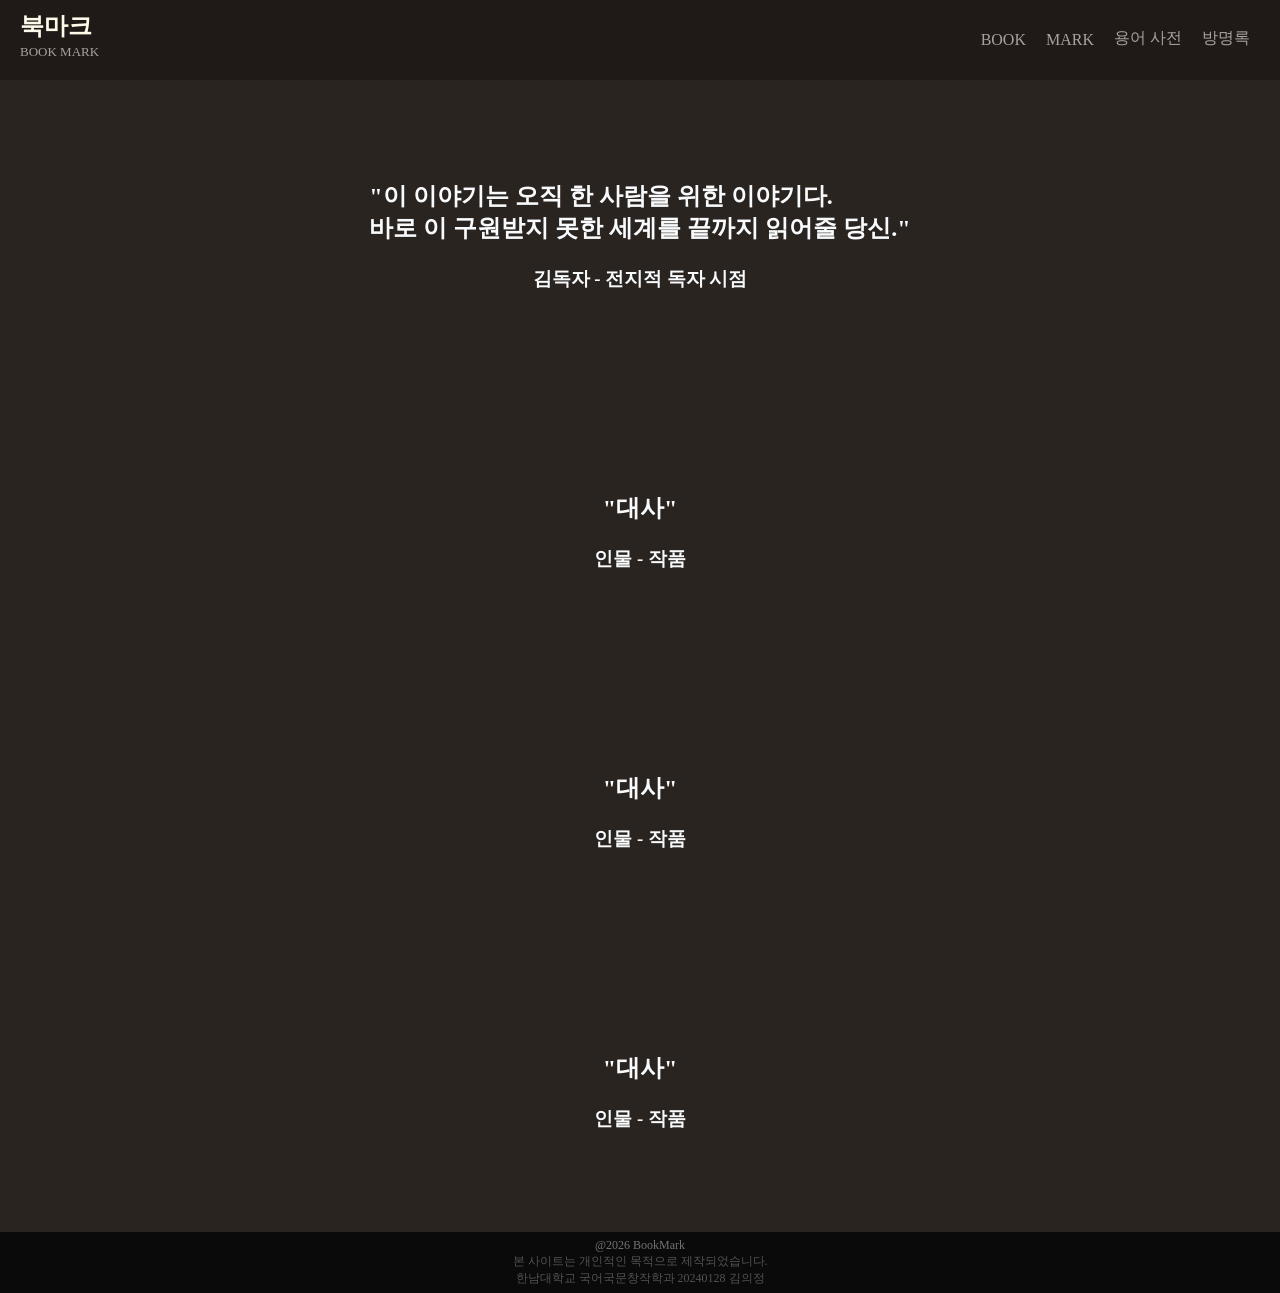
==== MARK.html @ d1b1fba8 "Add files via upload" ====
<!DOCTYPE html>
<html>
<head>
    <title>BOOK MARK</title>
    <link rel="stylesheet" href="viewer2.css">
</head>
<body>
    <!--상단-->
    <div id="top">
        <!--헤더-->
        <div class="pull-left">
            <header id="title">
                <div>
                    <h2 id="title-text">북마크</h2>
                    <span id="subtitle">BOOK MARK</span>
                </div>
            </header>
        </div>
        <!--네비게이션-->
        <div class="pull-right array">
            <nav id="main-nav">
                <ul class="outer-menu">
                    <li class="outer-menu-item enp"><a href="BOOKMARK.html" class="hyper">BOOK</a></li>
                    <li class="outer-menu-item enp"><a href="MARK.html" class="hyper">MARK</a></li>
                    <li class="outer-menu-item krp"><a href="용어사전.html" class="hyper">용어 사전</a></li>
                    <li class="outer-menu-item krp"><a href="방명록.html" class="hyper">방명록</a></li>
                </ul>
            </nav>
        </div>
    </div>
    <!--메인-->
    <section id="main-space">
        <div id="mark-cover">
            <div id="mark1">
                <div id="jds-front"></div>
                <div class="mark" id="jds-back"></div>
                <div class="script">
                    <h1 class="script-main">"이 이야기는 오직 한 사람을 위한 이야기다.
                    <br>바로 이 구원받지 못한 세계를 끝까지 읽어줄 당신."</h1>
                    <div class="line"></div>
                    <div class="charactor"><h3><br>김독자 - 전지적 독자 시점</h3></div>
                </div>
            </div>
            <div id="mark2">
                <div id="jds-front"></div>
                <div class="mark" id="jds-back"></div>
                <div class="script">
                    <h1 class="script-main">"대사"</h1>
                    <div class="line"></div>
                    <div class="charactor"><h3><br>인물 - 작품</h3></div>
                </div>
            </div>
            <div id="mark3">
                <div id="jds-front"></div>
                <div class="mark" id="jds-back"></div>
                <div class="script">
                    <h1 class="script-main">"대사"</h1>
                    <div class="line"></div>
                    <div class="charactor"><h3><br>인물 - 작품</h3></div>
                </div>
            </div>
            <div id="mark4">
                <div id="jds-front"></div>
                <div class="mark" id="jds-back"></div>
                <div class="script">
                    <h1 class="script-main">"대사"</h1>
                    <div class="line"></div>
                    <div class="charactor"><h3><br>인물 - 작품</h3></div>
                </div>
            </div>
        </div>
    </section>
    <!--푸터-->
    <footer id="bottom">
        <div>
            <p>@2026 BookMark</p>
            <p class="footer-text">본 사이트는 개인적인 목적으로 제작되었습니다.</p>
            <p class="footer-text">한남대학교 국어국문창작학과 20240128 김의정</p>
        </div>
    </footer>
    <div></div>
</body>
</html>
---- viewer2.css ----
/* 초기화*/
*{
    margin: 0;
    padding: 0;
    font-family: ui-serif, Georgia, Cambria, "Times New Roman", Times, serif;
}

a{
    text-decoration: none;
}

li{
    list-style: none;
}

/*기본클래스*/
.pull-left{
    float: left;
}

.pull-right{
    float: right;
}  

.array{
    float: right;
    position: relative;
}

/*전체 구조*/
/*align-items: 플렉스 컨테이너 안의 모든 자식 요소를 교차축(세로) 기준으로 정렬 (center, flex-start, flex-end, stretch 등)*/
/*justify-content: space-between; : 두 요소를 양쪽 끝으로 배치합니다.*/
/*justify-content: center; : 가로 가운데 정렬 / align-items: center; : 세로 가운데 정렬*/
/*flex-direction: column;	자식 요소를 위에서 아래로 배치*/
/*top: 0;	화면 위쪽에서 0px 떨어진 위치*/
/*z-index: 50;	다른 요소보다 앞에 표시*/
/*position: sticky;	스크롤할 때 지정한 위치에 달라붙음*/
/*writing-mode: vertical-rl: 글을 세로쓰기 방식으로 배치*/
/*text-orientation: upright; 회전하지 않고 똑바로 표시*/

#top{
    padding: 10px 20px;
    background-color: #1f1a18;
    height: 60px;
    position: sticky;
    top: 0;
    z-index: 50;
}

body{
    background-color: #2a2421;
    color: #f8fafc;
    min-height: 100vh;
}

footer{
    background-color: #0a0a0a;
    padding: 6px 0;
    text-align: center;
    font-size: 0.75em;
    color: #737373;
}

/*메뉴*/
#title-text{
    color: #fffbeb;
}

#subtitle{
    color: #a8a29e;
    font-size: small;
}

.outer-menu-item{
    float: left;
    position: relative;
    padding: 18px 10px 2px 10px;
}

.enp{
    padding: 21px 10px 2px 10px
}

.krp{
    padding: 18px 10px 2px 10px
}

.hyper{
    color: #a8a29e;
}

/*메인*/
#main-space{
}

#main-des{
    margin: 30px;
}

#des-title{
    color: #fffbeb;
    margin: 10px;
    text-align: center;
}

#des{
    color: #a8a29e;
    text-align: center;
}

#length {
    margin: 15px 0;
    padding: 15px;
    font-size: 80%;
    color: #a8a29e;
    text-align: center;
}

/*책장*/
#main-content1{
    padding: 15px 15px 50px 15px;
}

#main-content2{
    padding: 15px 15px 0 15px;
}

#sec{
    padding: 0 15px 50px 15px;
}

#bc-title-cover{
    
}

.bookcase{
    background-color: rgb(28 25 23 / 0.6);
    margin: 15px 0 0 0;
    padding: 30px 25px 0 25px;
    border-radius: 12px 12px 0 0;
    border: 1px solid #292524;
    height: 300px;
    position: relative;
}

.shelf{
    height: 30px;
    border-radius: 0 0 10px 10px;
    padding: 0 25px;
    color: rgb(253 230 138 / 0.2);
    font-size: 10px;
    background: linear-gradient(180deg, #5d4037 0%, #3e2723 40%, #271714 100%);
    border-bottom: 6px solid #1a0f0d;
}

.shelf div{
    float: right;
    padding: 10px 0;
    color: rgb(253 230 138 / 0.2);
    font-size: 10px;
}

/*책*/
.book{
    float: left;
    position: relative;
}

.book-pak {
    position: absolute;
    bottom: 0;
}

.booksize{
    display: flex;
    margin: 0 3px;
    padding: 0 10px;
    position: relative;
    height: 270px;
    align-items: center;
    border: #0a0a0a solid;
}
.book p{
    font-size: 11px;
    writing-mode: vertical-rl;
    text-orientation: upright;  
}

.booklist{
 
}

.short1{
/*~100~*/   
    width: 20px;
}

.short2{
/*160~180*/
    width: 30px;
}
    
.middle1{
/*200~*/
    width: 40px;
}

.middle2{
/*500~*/
    width: 50px;
}

.middle3{
/*700~*/
    width: 60px;
}

.long1{
/*1000*/
    width: 100px;
}

.long3{
/*3000*/
    width: 220px;
}

/*마크*/
#main-space-mark{
}

.script{
    padding:100px 0 100px 0;
    width: 100%;
    
}
.script-main{
    display: flex;
    align-items: center;
    justify-content: center;
}

.charactor{
    display: flex;
    justify-content: center;
}

/*단어사전*/
#main-space-dic{
    width: 100vh;
    margin: 30px auto;
}

.dic-des{
    margin: 10px auto;
    text-align: center;
}

#dic-search{
    height: 40px;
}

#dic-search > div{
    margin: 0 10px 0 0;
    float: right;
}

#wordbox{
}

.word{
    margin: 15px 0 10px 0;
}

.word-des{
    margin: 0 0 30px 0;
}

/*푸터*/
.footer-text {
    color: #525252;
}
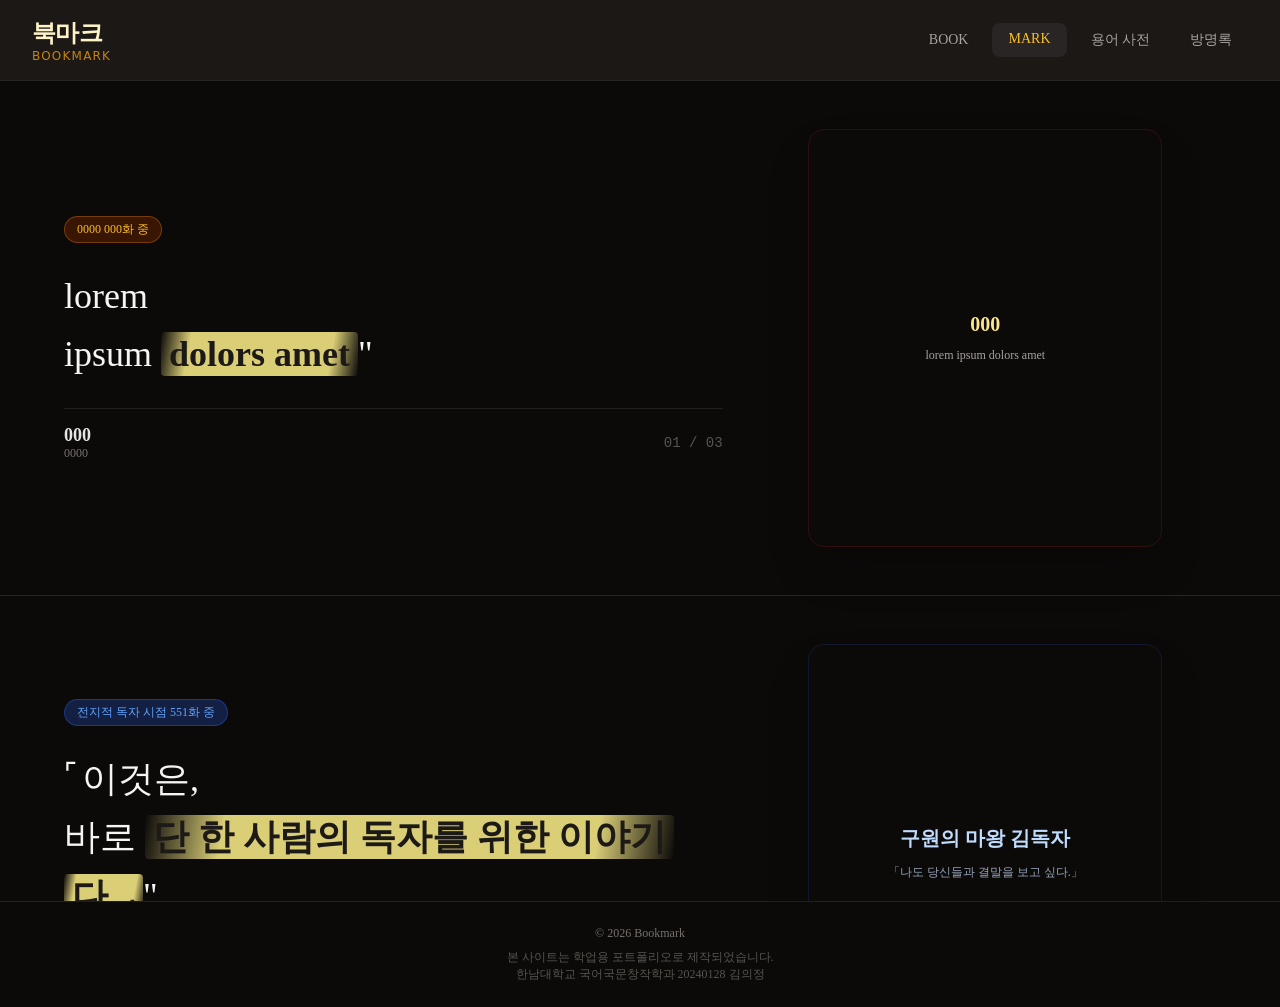
==== commit b51cced5: "Update MARK.html" ====
--- a/MARK.html
+++ b/MARK.html
@@ -1,83 +1,160 @@
 <!DOCTYPE html>
-<html>
+<html lang="ko">
 <head>
-    <title>BOOK MARK</title>
-    <link rel="stylesheet" href="viewer2.css">
+    <title>BOOKMARK</title>
+    <link rel="stylesheet" href="./viewer.css">
 </head>
 <body>
-    <!--상단-->
-    <div id="top">
-        <!--헤더-->
-        <div class="pull-left">
-            <header id="title">
-                <div>
-                    <h2 id="title-text">북마크</h2>
-                    <span id="subtitle">BOOK MARK</span>
+    <!-- 헤더 -->
+    <header>
+        <div id="header-size">
+            <div id="nav-item">
+                <!-- 로고 -->
+                <div class="logo">
+                    <div>
+                        <span class="title">북마크</span>
+                        <span class="title-sub">Bookmark</span>
+                    </div>
                 </div>
-            </header>
-        </div>
-        <!--네비게이션-->
-        <div class="pull-right array">
-            <nav id="main-nav">
-                <ul class="outer-menu">
-                    <li class="outer-menu-item enp"><a href="BOOKMARK.html" class="hyper">BOOK</a></li>
-                    <li class="outer-menu-item enp"><a href="MARK.html" class="hyper">MARK</a></li>
-                    <li class="outer-menu-item krp"><a href="용어사전.html" class="hyper">용어 사전</a></li>
-                    <li class="outer-menu-item krp"><a href="방명록.html" class="hyper">방명록</a></li>
-                </ul>
-            </nav>
-        </div>
-    </div>
-    <!--메인-->
-    <section id="main-space">
-        <div id="mark-cover">
-            <div id="mark1">
-                <div id="jds-front"></div>
-                <div class="mark" id="jds-back"></div>
-                <div class="script">
-                    <h1 class="script-main">"이 이야기는 오직 한 사람을 위한 이야기다.
-                    <br>바로 이 구원받지 못한 세계를 끝까지 읽어줄 당신."</h1>
-                    <div class="line"></div>
-                    <div class="charactor"><h3><br>김독자 - 전지적 독자 시점</h3></div>
-                </div>
-            </div>
-            <div id="mark2">
-                <div id="jds-front"></div>
-                <div class="mark" id="jds-back"></div>
-                <div class="script">
-                    <h1 class="script-main">"대사"</h1>
-                    <div class="line"></div>
-                    <div class="charactor"><h3><br>인물 - 작품</h3></div>
-                </div>
-            </div>
-            <div id="mark3">
-                <div id="jds-front"></div>
-                <div class="mark" id="jds-back"></div>
-                <div class="script">
-                    <h1 class="script-main">"대사"</h1>
-                    <div class="line"></div>
-                    <div class="charactor"><h3><br>인물 - 작품</h3></div>
-                </div>
-            </div>
-            <div id="mark4">
-                <div id="jds-front"></div>
-                <div class="mark" id="jds-back"></div>
-                <div class="script">
-                    <h1 class="script-main">"대사"</h1>
-                    <div class="line"></div>
-                    <div class="charactor"><h3><br>인물 - 작품</h3></div>
+
+                <!-- 네비게이션 -->
+                <nav class="main-nav">
+                    <div class="nav-item">
+                        <a href="index.html">BOOK</a>
+                    </div>
+                    <div class="nav-item-active">
+                        <a href="MARK.html">MARK</a>
+                    </div>
+                    <div class="nav-item">
+                        <a href="용어사전.html">용어 사전</a>
+                    </div>
+                    <div class="nav-item">
+                        <a href="방명록.html">방명록</a>
+                    </div>
+                </nav>
+
+                <!-- 모바일 네비게이션 아이콘 -->
+                <div class="mb-nav-logo">
+                    <button id="mobile-menu-toggle" class="mb-nav-p">≡</button>
                 </div>
             </div>
         </div>
-    </section>
-    <!--푸터-->
-    <footer id="bottom">
+
+        <!-- 모바일 네비게이션 -->
+        <div id="mobile-menu" class="mb-nav">
+            <div class="mb-nav-item"><a href="BOOK.html">BOOK</a></div>
+            <div class="mb-nav-item"><a href="MARK.html">MARK</a></div>
+            <div class="mb-nav-item"><a href="용어사전.html">용어 사전</a></div>
+            <div class="mb-nav-item"><a href="방명록.html">방명록</a></div>
+        </div>
+    </header>
+
+    <!--본문-->
+    <main>
+        <section id="sec-quotes">
+            <div class="mark-array">
+                <!-- 명1 -->
+                <div class="snap-section">
+                    <div class="grid">
+                        <!-- Left: Quote Text -->
+                        <div class="episode-cover">
+                            <div id="ep1" class="episode">
+                                <p>0000 000화 중</p>
+                            </div>
+                            <blockquote class="quotation">
+                                lorem<br>
+                                ipsum <span class="highlighter">dolors amet</span>"
+                            </blockquote>
+                            <div class="propile">
+                                <div>
+                                    <p class="propile-name">000</p>
+                                    <p class="propile-sub">0000</p>
+                                </div>
+                                <span class="sequence">01 / 03</span>
+                            </div>
+                        </div>
+                        <!-- 캐릭터 일러스트 -->
+                        <div class="character-cover">
+                            <div id="cha1" class="character-box">
+                                <!-- 캐릭터 -->
+                                <div class="character">
+                                    <p class="character-name1">000</p>
+                                    <p class="nikename1">lorem ipsum dolors amet</p>
+                                </div>
+                            </div>
+                        </div>
+                    </div>
+                </div>
+
+                <!-- 명2 -->
+                <div class="snap-section">
+                    <div class="grid">
+                        <div class="episode-cover">
+                            <div id="ep2" class="episode">
+                                <p>전지적 독자 시점 551화 중</p>
+                            </div>
+                            <blockquote class="quotation">
+                                ⌜이것은,<br>
+                                바로 <span class="highlighter">단 한 사람의 독자를 위한 이야기다.⌟</span>"
+                            </blockquote>
+                            <div class="propile">
+                                <div>
+                                    <p class="propile-name">김독자</p>
+                                    <p class="propile-sub">멸망한 세계에서 살아남는 세 가지 방법 독자</p>
+                                </div>
+                                <span class="sequence">02 / 03</span>
+                            </div>
+                        </div>
+                        <div class="character-cover">
+                            <div id="cha2" class="character-box">
+                                <div class="character">
+                                    <p class="character-name2">구원의 마왕 김독자</p>
+                                    <p class="nikename2">「나도 당신들과 결말을 보고 싶다.」</p>
+                                </div>
+                            </div>
+                        </div>
+                    </div>
+                </div>
+
+                <!-- 명3 -->
+                <div class="snap-section">
+                    <div class="grid">
+                        <div class="episode-cover">
+                            <div id="ep3" class="episode">
+                                <p>0000 000화 중</p>
+                            </div>
+                            <blockquote class="quotation">
+                                lorem<br>
+                                ipsum <span class="highlighter">dolors amet</span>"
+                            </blockquote>
+                            <div class="propile">
+                                <div>
+                                    <p class="propile-name">000</p>
+                                    <p class="propile-sub">0000</p>
+                                </div>
+                                <span class="sequence">03 / 03</span>
+                            </div>
+                        </div>
+                        <div class="character-cover">
+                            <div id="cha3" class="character-box">
+                                <div class="character">
+                                    <p class="font-serif font-bold text-rose-200 text-xl">000</p>
+                                    <p class="text-xs text-rose-300/80 px-4">lorem ipsum dolors amet</p>
+                                </div>
+                            </div>
+                        </div>
+                    </div>
+                </div>
+
+            </div>
+        </section>
+    </main>
+    <!-- FOOTER -->
+    <footer>
         <div>
-            <p>@2026 BookMark</p>
-            <p class="footer-text">본 사이트는 개인적인 목적으로 제작되었습니다.</p>
-            <p class="footer-text">한남대학교 국어국문창작학과 20240128 김의정</p>
+            <p>© 2026 Bookmark</p>
+            <p id="footer-sub">본 사이트는 학업용 포트폴리오로 제작되었습니다.<br>한남대학교 국어국문창작학과 20240128 김의정</p>
         </div>
     </footer>
-    <div></div>
 </body>
-</html>+</html>
--- a/viewer.css
+++ b/viewer.css
@@ -0,0 +1,609 @@
+/*폰트*/
+@font-face {
+	font-family: 'Pretendard';
+	src: url(./Pretendard-Medium.woff);
+}
+
+/*초기화*/
+*{
+    margin: 0;
+    padding: 0;
+    font-family: ui-serif, Georgia, Cambria, "Times New Roman", Times, serif;
+}
+
+a{text-decoration: none;}
+
+/* Custom Custom Scrollbar & Aesthetics */
+body {
+    background-color: #2a2421;
+    color: #2b2b2b;
+    font-family: 'Pretendard', sans-serif;
+    overflow-x: hidden;
+
+    min-height: 100vh;
+    display: flex;
+    flex-direction: column;
+    -webkit-font-smoothing: antialiased;
+    -moz-osx-font-smoothing: grayscale;
+}
+
+/* Gold Foil Effect for Text */
+.gold-text {
+    background: linear-gradient(135deg, #ffe082 0%, #ffb300 50%, #ffa000 100%);
+    -webkit-background-clip: text;
+    -webkit-text-fill-color: transparent;
+}
+
+
+/*헤더*/
+header {
+    position: sticky;
+    top: 0;
+    z-index: 50;
+    background-color: rgba(28, 25, 23, 0.95);
+    backdrop-filter: blur(8px);
+    -webkit-backdrop-filter: blur(8px);
+    border-bottom: 1px solid #292524;
+    color: #e7e5e4;
+}
+
+#header-size {max-width: 1280px; margin: 0 auto; padding: 0 16px;}
+
+@media (min-width: 640px) { #header-size { padding: 0 24px; }}
+@media (min-width: 1024px) { #header-size { padding: 0 32px; }}
+
+#nav-item {
+    display: flex;
+    align-items: center;
+    justify-content: space-between;
+    height: 80px;
+}
+
+.logo {
+    display: flex;
+    align-items: center;
+    column-gap: 12px;
+    cursor: pointer;
+}
+
+.title {
+    font-family: ui-serif, Georgia, Cambria, "Times New Roman", Times, serif;
+    font-size: 24px; font-weight: 700;
+    letter-spacing: -0.6px;
+    color: #fef3c7;
+}
+
+.title-sub {
+    font-size: 12px;
+    letter-spacing: 0.1em;
+    color: rgb(245 158 11 / 0.8);
+    text-transform: uppercase;
+    display: block;
+    font-family: ui-sans-serif, system-ui, sans-serif;
+}
+
+/*네비게이션*/
+
+.main-nav {display: none;}
+
+@media (min-width: 768px) {.main-nav {display: flex; gap: 4px;}}
+@media (min-width: 1024px) {.main-nav {gap: 8px;}}
+
+.nav-item-active {
+    padding: 8px 16px;
+    border-radius: 8px;
+    transition: all 0.15s ease-in-out;
+    background-color: #292524;
+    display: flex;
+    gap: 8px;
+}
+
+.nav-item-active a {
+    font-weight: 500; font-size: 14px;
+    font-family: 'Pretendard';
+    transition: all 0.15s ease-in-out;
+    color: #fbbf24;
+    background-color: #292524;
+    align-items: center;
+}
+
+.nav-item {
+    padding: 8px 16px;
+    border-radius: 8px;
+    transition: all 0.15s ease-in-out;
+    display: flex;
+    gap: 8px;
+}
+
+.nav-item a{
+    font-weight: 500; font-size: 14px;
+    font-family: 'Pretendard';
+    color: #a8a29e;
+    display: flex;
+    align-items: center;
+}
+
+.nav-item:hover {background-color: rgb(41 37 36 / 0.6);}
+.nav-item a:hover {color: #e7e5e4;}
+
+.mb-nav-logo:active{
+
+}
+
+@media (min-width: 768px) {.mb-nav-logo {display: none;}}
+
+.mb-nav-p {
+    font-size: 32px;
+    color: #a8a29e; 
+    padding: 8px; 
+    background-color: #1c1917;
+    border: none;
+}
+.mb-nav-p:hover {color: #ffffff;}
+
+.mb-nav {
+    display: none;
+    background-color: #1c1917;
+    border-bottom: 1px solid #292524;
+    padding: 8px 16px 16px;
+}
+
+.mb-nav > * + * {margin-top: 8px;}
+
+.mb-nav-item {
+    width: 100%;
+    text-align: left;
+    padding: 8px 12px;
+    border-radius: 4px;
+}
+.mb-nav-item:hover {background-color: #292524;}
+
+.mb-nav-item a{text-align: left; color: #d6d3d1; font-family: 'Pretendard';}
+
+/*본문*/
+
+main {flex-grow: 1; position: relative;}
+
+.content-en {
+    display: block;
+    padding: 32px 16px;
+    max-width: 1280px;
+    margin: 0 auto;
+}
+
+@media (min-width: 640px) {.content-en {padding-: 32px 24px;}}
+@media (min-width: 1024px) {.content-en {padding: 32px 32px;}}
+
+.content-kr {
+    padding: 32px 16px;
+    max-width: 1024px;
+    margin: 0 auto;
+}
+
+@media (min-width: 640px) {.content-kr {padding-: 32px 24px;}}
+@media (min-width: 1024px) {.content-kr {padding: 32px 32px;}}
+
+/*BOOK*/
+.book-array {margin-bottom: 40px; text-align: center;}
+
+.intro {
+    font-family: serif; font-size: 30px; font-weight: 700;
+    color: #fef3c7;
+    margin-bottom: 12px;
+}
+
+@media (min-width: 640px) {.intro {font-size: 36px;}}
+
+.intro-sub {
+    color: #a8a29e;
+    font-family: 'Pretendard';
+    font-size: 14px;
+    max-width: 672px;
+    margin: 0 auto;
+}
+
+@media (min-width: 640px) {.intro-sub {font-size: 16px;}}
+
+.intro-sub-mb {display: none;}
+
+@media (min-width: 640px) {.intro-sub-mb {display: block;}}
+
+.length {
+    margin-top: 16px;
+    display: flex;
+    flex-wrap: wrap;
+    align-items: center;
+    justify-content: center;
+    gap: 16px;
+}
+
+.length span { font-family: 'Pretendard'; font-size: 12px; color: #a8a29e;}
+
+.bookcase-cover {padding: 16px 0;}
+.bookcase-cover > :not(:first-child) {margin: 64px 0;}
+.bookcase{position: relative;}
+
+.bookcase-array {
+    display: flex;
+    justify-content: space-between;
+    align-items: center;
+    margin-bottom: 8px;
+    padding: 0 8px;
+}
+
+.bookcase-title {
+    font-family: serif; font-size: 18px; font-weight: 700;
+    color: rgb(253 230 138 / 90%);
+    display: flex;
+    align-items: center;
+    gap: 8px;
+}
+
+.book-count {font-size: 12px; color: #78716c;}
+
+.book-cover {
+    background-color: rgb(28 25 23 / 60%);
+    padding: 48px 24px 0 24px;
+    border-radius: 12px 12px 0 0; border: 1px solid #292524;
+    display: flex;
+    align-items: flex-end;
+    justify-content: flex-start;
+    gap: 12px;
+    min-height: 300px;
+    overflow-x: auto;
+}
+
+@media (min-width: 640px) {.book-cover {gap: 24px;}}
+
+.book-long {display: flex; align-items: flex-end;}
+.book-long > :not(:first-child) {margin-left: 4px;}
+
+.book-spine {
+    transition: all 0.3s cubic-bezier(0.25, 0.8, 0.25, 1);
+    transform-origin: bottom center;
+    box-shadow: -4px 0 10px rgba(0,0,0,0.5), inset 3px 0 5px rgba(255,255,255,0.2), inset -3px 0 5px rgba(0,0,0,0.4);
+    cursor: pointer;
+    position: relative;
+    user-select: none;
+}
+
+.book-spine:hover {
+    transform: translateY(-16px) scale(1.03);
+    box-shadow: -6px 12px 20px rgba(0,0,0,0.6), inset 3px 0 5px rgba(255,255,255,0.3);
+    z-index: 20;
+}
+
+.book-item-s/*100+_*/{
+    width: 32px;
+    height: 192px;
+    border-radius: 4px 4px 0 0;
+    border-top: 1px solid; border-right: 1px solid;
+    display: flex;
+    flex-direction: column;
+    justify-content: space-between;
+    padding: 16px 0;
+    text-align: center;
+}
+
+@media (min-width: 640px) {.book-item-s {width: 36px;}}
+
+.book-item-m/*250+_*/{
+    width: 40px;
+    height: 240px;
+    border-radius: 4px 4px 0 0;
+    border-top: 1px solid; border-right: 1px solid;
+    display: flex;
+    flex-direction: column;
+    justify-content: space-between;
+    padding: 16px 0;
+    text-align: center;
+}
+
+@media (min-width: 640px) {.book-item-m {width: 48px;}}
+
+.book-item-l/*500+_*/{
+    width: 48px;
+    height: 256px;
+    border-radius: 4px 4px 0 0;
+    border-top: 1px solid; border-right: 1px solid;
+    display: flex;
+    flex-direction: column;
+    justify-content: space-between;
+    padding: 16px 0;
+    text-align: center;
+}
+
+@media (min-width: 640px) {.book-item-l {width: 56px;}}
+
+.book-item-xl/*1000+_*/{
+    width: 56px;
+    height: 270px;
+    border-radius: 4px 4px 0 0;
+    border-top: 1px solid; border-right: 1px solid;
+    display: flex;
+    flex-direction: column;
+    justify-content: space-between;
+    padding: 16px 0;
+    text-align: center;
+}
+
+@media (min-width: 640px) {.book-item-xl {width: 64px;}}
+
+#book1 {background-color: #450a0a; border-color: rgb(185 28 28 / 50%);}
+#book2 {background-color: #7f1d1d; border-color: rgb(220 38 38 / 50%);}
+#book3 {background-color: #450a0a; border-color: rgb(239 68 68 / 50%);}
+#book4 {background-color: #0f172a; border-color: rgb(59 130 246 / 40%);}
+#book5 {background-color: #022c22; border-color: rgb(4 120 87 / 50%);}
+#book6 {background-color: #064e3b; border-color: rgb(5 150 105 / 50%);}
+#book7 {background-color: #4c0519; border-color: rgb(225 29 72 / 50%);}
+#book8 {background-color: #3b0764; border-color: rgb(147 51 234 / 50%);}
+#book9 {background-color: #500724; border-color: rgb(236 72 153 / 50%);}
+
+.vol {
+    font-family: 'Pretendard';
+    font-size: 10px;
+    letter-spacing: 0.1em;
+    text-transform: uppercase;
+}
+
+#vol1{color: #ffc525;}
+#vol2{color: #fcd34d; font-weight: 700;}
+#vol3{color: #60a5fa;}
+#vol4{color: #34d399;}
+#vol5{color: #6ee7b7; font-weight: 700;}
+#vol6{color: #fda4af;}
+#vol7{color: #d8b4fe;}
+#vol8{color: #f9a8d4;}
+
+.book-title {
+    font-family: serif;
+    font-size: 12px;
+    font-weight: 700;
+    writing-mode: vertical-rl;
+    text-orientation: upright;
+    margin: 0 auto;
+    letter-spacing: 0.1em;
+}
+
+#book-title1{color: #fef3c7;}
+
+#count1{color: #fca5a5; font-family: 'Pretendard'; font-size: 10px;}
+#count2{color: #94a3b8; font-family: 'Pretendard'; font-size: 10px;}
+#count3{color: #6ee7b7; font-family: 'Pretendard'; font-size: 10px;}
+#count4{color: #da6a66; font-family: 'Pretendard'; font-size: 10px;}
+#count5{color: #d8b4fe;  font-family: 'Pretendard'; font-size: 10px;}
+#count6{color: #ffa4b4; font-family: 'Pretendard'; font-size: 10px;}
+
+.shelf {
+    height: 32px; width: auto;
+    background: linear-gradient(180deg, #5d4037 0%, #3e2723 40%, #271714 100%);
+    box-shadow: 0 10px 25px rgba(0,0,0,0.8), inset 0 2px 4px rgba(255,255,255,0.15);
+    border-bottom: 6px solid #1a0f0d;
+    border-radius: 0 0 8px 8px;
+    display: flex;
+    align-items: center;
+    justify-content: space-between;
+    padding: 0 24px;
+    color: rgb(253 230 138 / 20%);
+    font-size: 12px;
+    font-family: serif;
+}
+
+/*MARK*/
+.mark-array {
+    scroll-snap-type: y mandatory;
+    overflow-y: scroll;
+    height: calc(100vh - 80px);
+    background-color: #0c0a09;
+}
+
+.snap-section {
+    scroll-snap-align: center;
+    scroll-snap-stop: always;
+    position: relative;
+    display: flex;
+    align-items: center;
+    justify-content: center;
+    padding: 24px;
+    border-bottom: 1px solid #292524;
+}
+
+@media (min-width: 640px) {.snap-section {padding: 48px;}}
+
+.grid {
+    width: 100%; max-width: 1152px;
+    display: grid;
+    grid-template-columns: repeat(1, minmax(0, 1fr));
+    gap: 32px;
+    align-items: center;
+}
+
+@media (min-width: 768px) {.grid {grid-template-columns: repeat(12, minmax(0, 1fr));}}
+
+.episode-cover {text-align: left;}
+.episode-cover > * + * {margin-top: 24px;}
+@media (min-width: 768px) {.episode-cover {grid-column: span 7 / span 7;}}
+
+.episode {
+    display: inline-flex;
+    align-items: center;
+    gap: 8px;
+    padding: 4px 12px;
+    border-radius: 9999px;
+}
+#ep1{
+    background-color: rgb(69 26 3 / 80%);
+    border: 1px solid rgb(217 119 6 / 40%);
+}
+#ep1 p{
+    color: #fbbf24;
+    font-size: 12px;
+    font-weight: 500;
+}
+
+#ep2{
+    background-color: rgb(23 37 84 / 80%);
+    border: 1px solid rgb(37 99 235 / 40%);
+}
+#ep2 p{
+    color: #60a5fa;
+    font-size: 12px;
+    font-weight: 500;
+}
+
+#ep3{
+    background-color: rgb(76 5 25 / 80%);
+    border: 1px solid rgb(225 29 72 / 40%);
+}
+#ep3 p{
+    color: #fb7185;
+    font-size: 12px;
+    font-weight: 500;
+}
+
+.quotation{
+    font-family: serif;
+    font-size: 24px;
+    line-height: 1.625;
+    color: #f5f5f4;
+    font-weight: 500;
+}
+
+@media (min-width: 640px) {.quotation {font-size: 36px;}}
+
+/*용어사전*/
+.dic-array, .gb-array{margin-bottom: 32px; text-align: center;}
+
+.highlighter {
+    background: linear-gradient(100deg, rgba(254, 240, 138, 0) 0%, rgba(254, 240, 138, 0.85) 15%, rgba(254, 240, 138, 0.85) 85%, rgba(254, 240, 138, 0) 100%);
+    display: inline;
+    padding: 2px 8px;
+    color: #1c1917;
+    font-weight: 700;
+    border-radius: 4px;
+    box-decoration-break: clone;
+    -webkit-box-decoration-break: clone;
+}
+
+.propile {
+    padding-top: 16px;
+    border-top: 1px solid rgb(41 37 36 / 80%);
+    display: flex;
+    align-items: center;
+    justify-content: space-between;
+}
+
+.propile-name{
+    font-weight: 700;
+    color: #e7e5e4;
+    font-size: 18px;
+}
+
+.propile-sub{color: #78716c; font-size: 12px;}
+
+.sequence {color: #57534e; font-family: monospace; font-size: 14px;}
+
+.character-cover {display: flex; justify-content: center;}
+
+@media (min-width: 768px) {.character-cover {grid-column: span 5 / span 5;}}
+
+.character-box {
+    position: relative;
+    width: 256px; height: 320px;
+    padding: 16px;
+    display: flex;
+    align-items: center;
+    justify-content: center;
+}
+
+@media (min-width: 640px) {.character-box {width: 320px;height: 384px;}}
+
+#cha1{
+    border-radius: 16px;
+    border: 1px solid rgb(127 29 29 / 30%);
+    box-shadow: 0 25px 50px -12px rgb(0 0 0 / 25%);
+}
+#cha2{
+    border-radius: 16px;
+    border: 1px solid rgb(30 58 138 / 30%);
+    box-shadow: 0 25px 50px -12px rgb(0 0 0 / 25%);
+}
+#cha3{
+    border-radius: 16px;
+    border: 1px solid rgb(136 19 55 / 30%);
+    box-shadow: 0 25px 50px -12px rgb(0 0 0 / 25%);
+}
+
+.character{text-align: center;}
+
+.character > * + * {margin-top: 12px;}
+
+.character-name1{
+    font-family: serif;
+    font-weight: 700;
+    color: #fde68a;
+    font-size: 20px;
+}
+
+.character-name1{
+    font-family: serif;
+    font-weight: 700;
+    color: #fde68a;
+    font-size: 20px;
+}
+
+.nikename1{
+    font-size: 12px;
+    color: #a8a29e;
+    padding-left: 16px;
+    padding-right: 16px;
+}
+
+.character-name2{
+    font-family: serif;
+    font-weight: 700;
+    color: #bfdbfe;
+    font-size: 20px;
+}
+
+.nikename2{
+    font-size: 12px;
+    color: #94a3b8;
+    padding-left: 16px;
+    padding-right: 16px;
+}
+
+.character-name3{
+    font-family: serif;
+    font-weight: 700;
+    color: #fecdd3;
+    font-size: 20px;
+}
+
+.nikename3{
+    font-size: 12px;
+    color: #fda4afcc;
+    padding-left: 16px;
+    padding-right: 16px;
+}
+
+/*푸터*/
+footer {
+    background-color: #0c0a09;
+    border-top: 1px solid rgb(41 37 36 / 80%);
+    padding-top: 24px;
+    padding-bottom: 24px;
+    text-align: center;
+    font-size: 12px;
+    color: #78716c;
+}
+
+footer div p{
+    font-family: "Pretendard";
+    max-width: 1280px;
+    margin: 0 auto;
+    padding: 0 16px;
+}
+
+footer div > :not(:first-child) {margin-top: 8px;}
+#footer-sub{color: #57534e;}
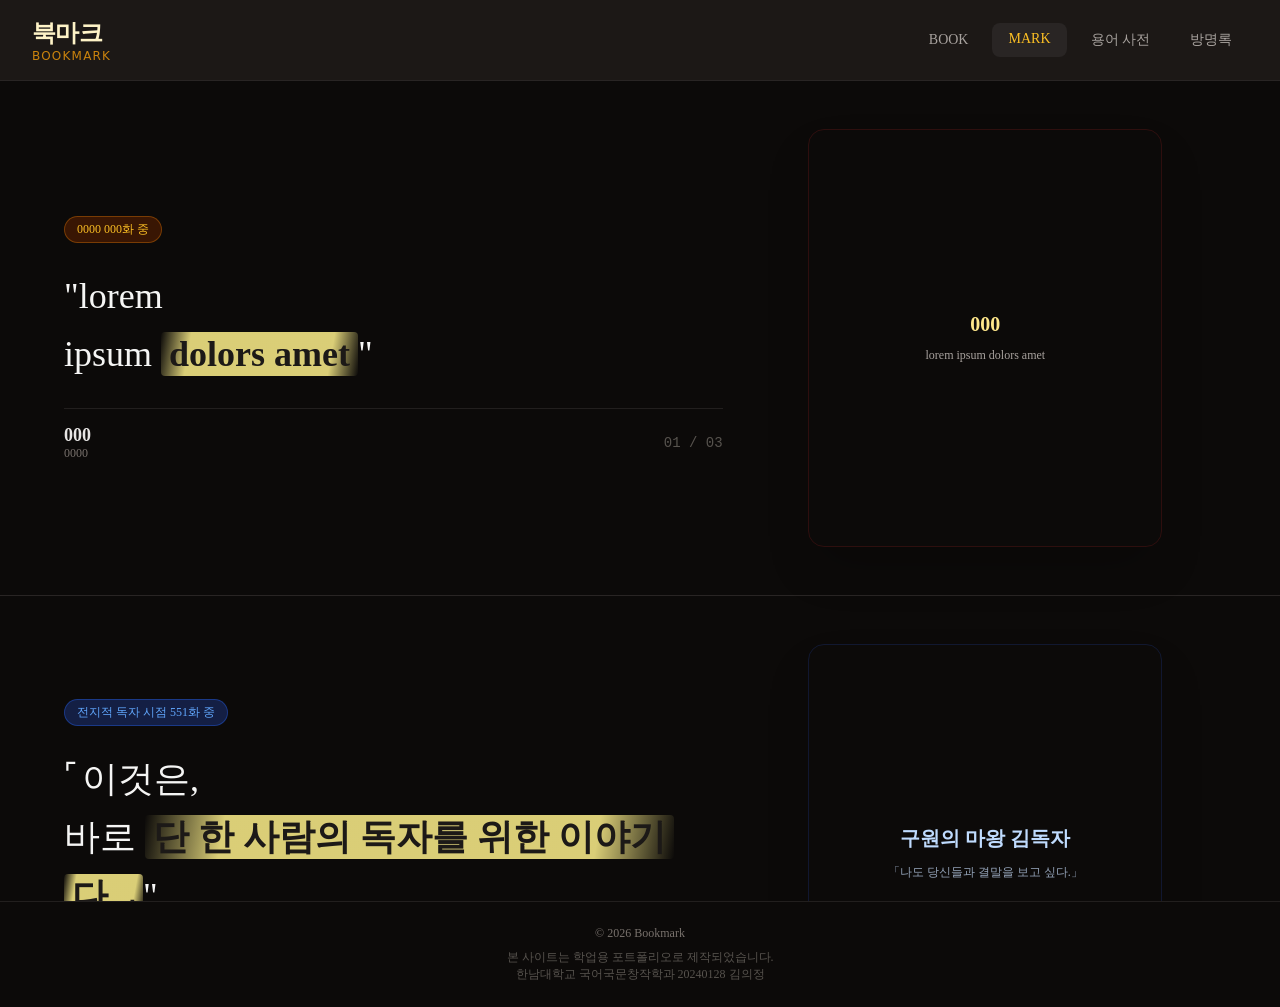
==== commit 941c2b5e: "Update MARK.html" ====
--- a/MARK.html
+++ b/MARK.html
@@ -39,14 +39,6 @@
                 </div>
             </div>
         </div>
-
-        <!-- 모바일 네비게이션 -->
-        <div id="mobile-menu" class="mb-nav">
-            <div class="mb-nav-item"><a href="BOOK.html">BOOK</a></div>
-            <div class="mb-nav-item"><a href="MARK.html">MARK</a></div>
-            <div class="mb-nav-item"><a href="용어사전.html">용어 사전</a></div>
-            <div class="mb-nav-item"><a href="방명록.html">방명록</a></div>
-        </div>
     </header>
 
     <!--본문-->
@@ -62,7 +54,7 @@
                                 <p>0000 000화 중</p>
                             </div>
                             <blockquote class="quotation">
-                                lorem<br>
+                                "lorem<br>
                                 ipsum <span class="highlighter">dolors amet</span>"
                             </blockquote>
                             <div class="propile">
@@ -124,7 +116,7 @@
                                 <p>0000 000화 중</p>
                             </div>
                             <blockquote class="quotation">
-                                lorem<br>
+                                "lorem<br>
                                 ipsum <span class="highlighter">dolors amet</span>"
                             </blockquote>
                             <div class="propile">
@@ -149,7 +141,7 @@
             </div>
         </section>
     </main>
-    <!-- FOOTER -->
+    <!-- 푸터 -->
     <footer>
         <div>
             <p>© 2026 Bookmark</p>
--- a/viewer.css
+++ b/viewer.css
@@ -13,7 +13,7 @@
 
 a{text-decoration: none;}
 
-/* Custom Custom Scrollbar & Aesthetics */
+/*기본*/
 body {
     background-color: #2a2421;
     color: #2b2b2b;
@@ -26,14 +26,6 @@
     -webkit-font-smoothing: antialiased;
     -moz-osx-font-smoothing: grayscale;
 }
-
-/* Gold Foil Effect for Text */
-.gold-text {
-    background: linear-gradient(135deg, #ffe082 0%, #ffb300 50%, #ffa000 100%);
-    -webkit-background-clip: text;
-    -webkit-text-fill-color: transparent;
-}
-
 
 /*헤더*/
 header {
@@ -471,9 +463,6 @@
 
 @media (min-width: 640px) {.quotation {font-size: 36px;}}
 
-/*용어사전*/
-.dic-array, .gb-array{margin-bottom: 32px; text-align: center;}
-
 .highlighter {
     background: linear-gradient(100deg, rgba(254, 240, 138, 0) 0%, rgba(254, 240, 138, 0.85) 15%, rgba(254, 240, 138, 0.85) 85%, rgba(254, 240, 138, 0) 100%);
     display: inline;
@@ -587,6 +576,21 @@
     padding-right: 16px;
 }
 
+/*용어사전*/
+.dic-array, .gb-array{margin-bottom: 32px; text-align: center;}
+
+#main-space-dic{width: 100vh; margin: 30px auto;}
+
+.dic-des{margin: 10px auto; text-align: center;}
+
+#dic-search{height: 40px;}
+#dic-search > div{margin: 0 10px 0 0; float: right;}
+
+#wordbox{}
+
+.word{margin: 15px 0 10px 0;}
+.word-des{margin: 0 0 30px 0;}
+
 /*푸터*/
 footer {
     background-color: #0c0a09;
